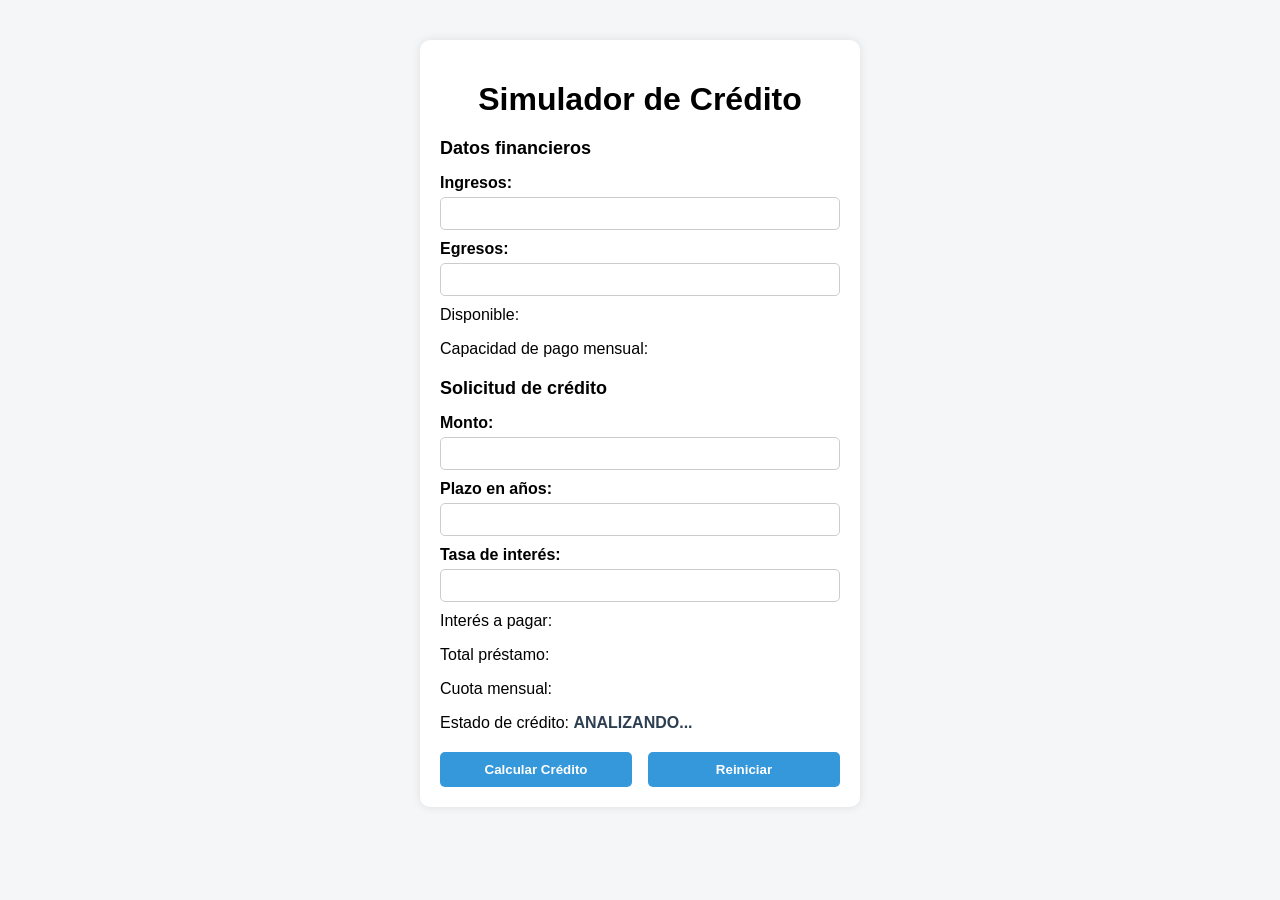
==== simulador.html @ f6745857 "primer commit" ====
<!DOCTYPE html>
<html lang="es">
<head>
    <meta charset="UTF-8">
    <meta name="viewport" content="width=device-width, initial-scale=1.0">
    <title>Simulador de Crédito</title>
    <link rel="stylesheet" href="simulador.css">
</head>
<body>

    <div class="container">
        <h1>Simulador de Crédito</h1>

        <h2>Datos financieros</h2>
        <label for="txtIngresos">Ingresos:</label>
        <input type="text" id="txtIngresos">

        <label for="txtEgresos">Egresos:</label>
        <input type="text" id="txtEgresos">

        <p>Disponible: <span id="spnDisponible"></span></p>
        <p>Capacidad de pago mensual: <span id="spnCapacidadPago"></span></p>

        <h2>Solicitud de crédito</h2>
        <label for="txtMonto">Monto:</label>
        <input type="text" id="txtMonto">

        <label for="txtPlazo">Plazo en años:</label>
        <input type="text" id="txtPlazo">

        <label for="txtTasaInteres">Tasa de interés:</label>
        <input type="text" id="txtTasaInteres">

        <p>Interés a pagar: <span id="spnInteresPagar"></span></p>
        <p>Total préstamo: <span id="spnTotalPrestamo"></span></p>
        <p>Cuota mensual: <span id="spnCuotaMensual"></span></p>
        <p>Estado de crédito: <span id="spnEstadoCredito">ANALIZANDO...</span></p>

        <div class="buttons">
            <button id="btnCalcularCredito">Calcular Crédito</button>
            <button id="btnReiniciar">Reiniciar</button>
        </div>
    </div>

</body>
</html>
---- simulador.css ----
body {
    font-family: Arial, sans-serif;
    background-color: #f4f6f8;
    margin: 0;
    padding: 0;
}

.container {
    width: 400px;
    margin: 40px auto;
    padding: 20px;
    background-color: white;
    border-radius: 10px;
    box-shadow: 0 0 10px rgba(0,0,0,0.1);
}

h1 {
    text-align: center;
    margin-bottom: 20px;
}

h2 {
    margin-top: 20px;
    font-size: 18px;
}

label {
    display: block;
    margin-top: 10px;
    font-weight: bold;
}

input {
    width: 100%;
    padding: 8px;
    margin-top: 5px;
    border-radius: 5px;
    border: 1px solid #ccc;
    box-sizing: border-box;
}

p {
    margin-top: 10px;
}

span {
    font-weight: bold;
    color: #2c3e50;
}

.buttons {
    margin-top: 20px;
    display: flex;
    justify-content: space-between;
}

button {
    width: 48%;
    padding: 10px;
    border: none;
    border-radius: 5px;
    background-color: #3498db;
    color: white;
    font-weight: bold;
    cursor: pointer;
}

button:hover {
    background-color: #2980b9;
}
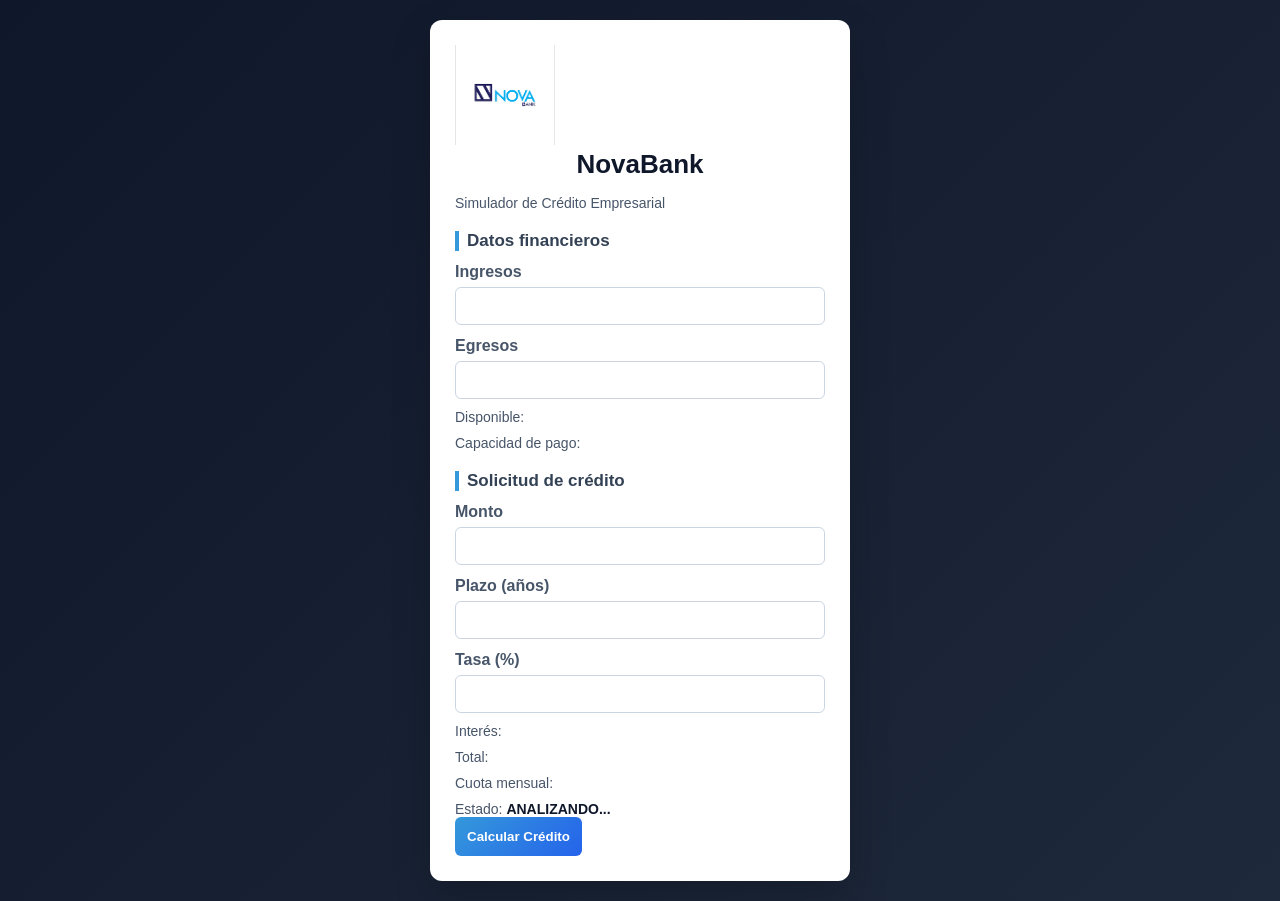
==== commit 75b9700b: "se hizo mejoras con IA" ====
--- a/simulador.html
+++ b/simulador.html
@@ -3,44 +3,61 @@
 <head>
     <meta charset="UTF-8">
     <meta name="viewport" content="width=device-width, initial-scale=1.0">
-    <title>Simulador de Crédito</title>
+    <title>NovaBank | Simulador de Crédito</title>
     <link rel="stylesheet" href="simulador.css">
 </head>
 <body>
 
     <div class="container">
-        <h1>Simulador de Crédito</h1>
 
-        <h2>Datos financieros</h2>
-        <label for="txtIngresos">Ingresos:</label>
-        <input type="text" id="txtIngresos">
+        <!-- HEADER -->
+        <div class="header">
+            <img src="logo.png" class="logo"    width="100px">
+            <h1>NovaBank</h1>
+            <p>Simulador de Crédito Empresarial</p>
+        </div>
 
-        <label for="txtEgresos">Egresos:</label>
-        <input type="text" id="txtEgresos">
+        <!-- FORMULARIO -->
+        <div class="card">
 
-        <p>Disponible: <span id="spnDisponible"></span></p>
-        <p>Capacidad de pago mensual: <span id="spnCapacidadPago"></span></p>
+            <h2>Datos financieros</h2>
 
-        <h2>Solicitud de crédito</h2>
-        <label for="txtMonto">Monto:</label>
-        <input type="text" id="txtMonto">
+            <label>Ingresos</label>
+            <input type="text" id="txtIngresos">
 
-        <label for="txtPlazo">Plazo en años:</label>
-        <input type="text" id="txtPlazo">
+            <label>Egresos</label>
+            <input type="text" id="txtEgresos">
 
-        <label for="txtTasaInteres">Tasa de interés:</label>
-        <input type="text" id="txtTasaInteres">
+            <div class="result">
+                <p>Disponible: <span id="spnDisponible"></span></p>
+                <p>Capacidad de pago: <span id="spnCapacidadPago"></span></p>
+            </div>
 
-        <p>Interés a pagar: <span id="spnInteresPagar"></span></p>
-        <p>Total préstamo: <span id="spnTotalPrestamo"></span></p>
-        <p>Cuota mensual: <span id="spnCuotaMensual"></span></p>
-        <p>Estado de crédito: <span id="spnEstadoCredito">ANALIZANDO...</span></p>
+            <h2>Solicitud de crédito</h2>
 
-        <div class="buttons">
-            <button id="btnCalcularCredito">Calcular Crédito</button>
-            <button id="btnReiniciar">Reiniciar</button>
+            <label>Monto</label>
+            <input type="text" id="txtMonto">
+
+            <label>Plazo (años)</label>
+            <input type="text" id="txtPlazo">
+
+            <label>Tasa (%)</label>
+            <input type="text" id="txtTasaInteres">
+
+            <div class="result">
+                <p>Interés: <span id="spnInteresPagar"></span></p>
+                <p>Total: <span id="spnTotalPrestamo"></span></p>
+                <p>Cuota mensual: <span id="spnCuotaMensual"></span></p>
+                <p class="estado">Estado: <span id="spnEstadoCredito">ANALIZANDO...</span></p>
+            </div>
+
+            <button onclick="calcular()">Calcular Crédito</button>
+
         </div>
+
     </div>
 
+    <script src="funciones.js"></script>
+    <script src="simulador.js"></script>
 </body>
 </html>
--- a/simulador.css
+++ b/simulador.css
@@ -1,70 +1,138 @@
-body {
-    font-family: Arial, sans-serif;
-    background-color: #f4f6f8;
+/* RESET */
+*{
     margin: 0;
     padding: 0;
+    box-sizing: border-box;
 }
 
-.container {
-    width: 400px;
-    margin: 40px auto;
-    padding: 20px;
-    background-color: white;
-    border-radius: 10px;
-    box-shadow: 0 0 10px rgba(0,0,0,0.1);
+/* BODY */
+body {
+    font-family: 'Segoe UI', Arial, sans-serif;
+    background: linear-gradient(135deg, #0f172a, #1e293b);
+    min-height: 100vh;
+    display: flex;
+    align-items: center;
+    justify-content: center;
 }
 
+/* CONTENEDOR */
+.container {
+    width: 100%;
+    max-width: 420px;
+    margin: 20px;
+    padding: 25px;
+    background: #ffffff;
+    border-radius: 12px;
+    box-shadow: 0 15px 40px rgba(0,0,0,0.2);
+    transition: 0.3s;
+}
+
+/* TITULOS */
 h1 {
     text-align: center;
-    margin-bottom: 20px;
+    margin-bottom: 15px;
+    color: #0f172a;
+    font-size: 26px;
 }
 
 h2 {
     margin-top: 20px;
-    font-size: 18px;
+    font-size: 17px;
+    color: #334155;
+    border-left: 4px solid #3498db;
+    padding-left: 8px;
 }
 
+/* LABELS */
 label {
     display: block;
+    margin-top: 12px;
+    font-weight: 600;
+    color: #475569;
+}
+
+/* INPUTS */
+input {
+    width: 100%;
+    padding: 10px;
+    margin-top: 6px;
+    border-radius: 6px;
+    border: 1px solid #cbd5e1;
+    font-size: 14px;
+    transition: 0.2s;
+}
+
+input:focus {
+    border-color: #3498db;
+    outline: none;
+    box-shadow: 0 0 5px rgba(52,152,219,0.3);
+}
+
+/* TEXTO */
+p {
     margin-top: 10px;
+    font-size: 14px;
+    color: #475569;
+}
+
+/* RESULTADOS */
+span {
+    font-weight: bold;
+    color: #0f172a;
+}
+
+/* BOTONES */
+.buttons {
+    margin-top: 20px;
+    display: flex;
+    gap: 10px;
+}
+
+button {
+    flex: 1;
+    padding: 12px;
+    border: none;
+    border-radius: 6px;
+    background: linear-gradient(135deg, #3498db, #2563eb);
+    color: white;
+    font-weight: bold;
+    cursor: pointer;
+    transition: 0.3s;
+}
+
+button:hover {
+    transform: translateY(-2px);
+    background: linear-gradient(135deg, #2563eb, #1d4ed8);
+}
+
+/* ESTADO DEL CRÉDITO */
+#spnEstadoCredito {
     font-weight: bold;
 }
 
-input {
-    width: 100%;
-    padding: 8px;
-    margin-top: 5px;
-    border-radius: 5px;
-    border: 1px solid #ccc;
-    box-sizing: border-box;
-}
+/* RESPONSIVE 📱 */
+@media (max-width: 480px) {
 
-p {
-    margin-top: 10px;
-}
+    .container {
+        padding: 20px;
+        border-radius: 10px;
+    }
 
-span {
-    font-weight: bold;
-    color: #2c3e50;
-}
+    h1 {
+        font-size: 22px;
+    }
 
-.buttons {
-    margin-top: 20px;
-    display: flex;
-    justify-content: space-between;
-}
+    h2 {
+        font-size: 15px;
+    }
 
-button {
-    width: 48%;
-    padding: 10px;
-    border: none;
-    border-radius: 5px;
-    background-color: #3498db;
-    color: white;
-    font-weight: bold;
-    cursor: pointer;
-}
+    input {
+        font-size: 13px;
+        padding: 9px;
+    }
 
-button:hover {
-    background-color: #2980b9;
+    button {
+        font-size: 14px;
+        padding: 10px;
+    }
 }
